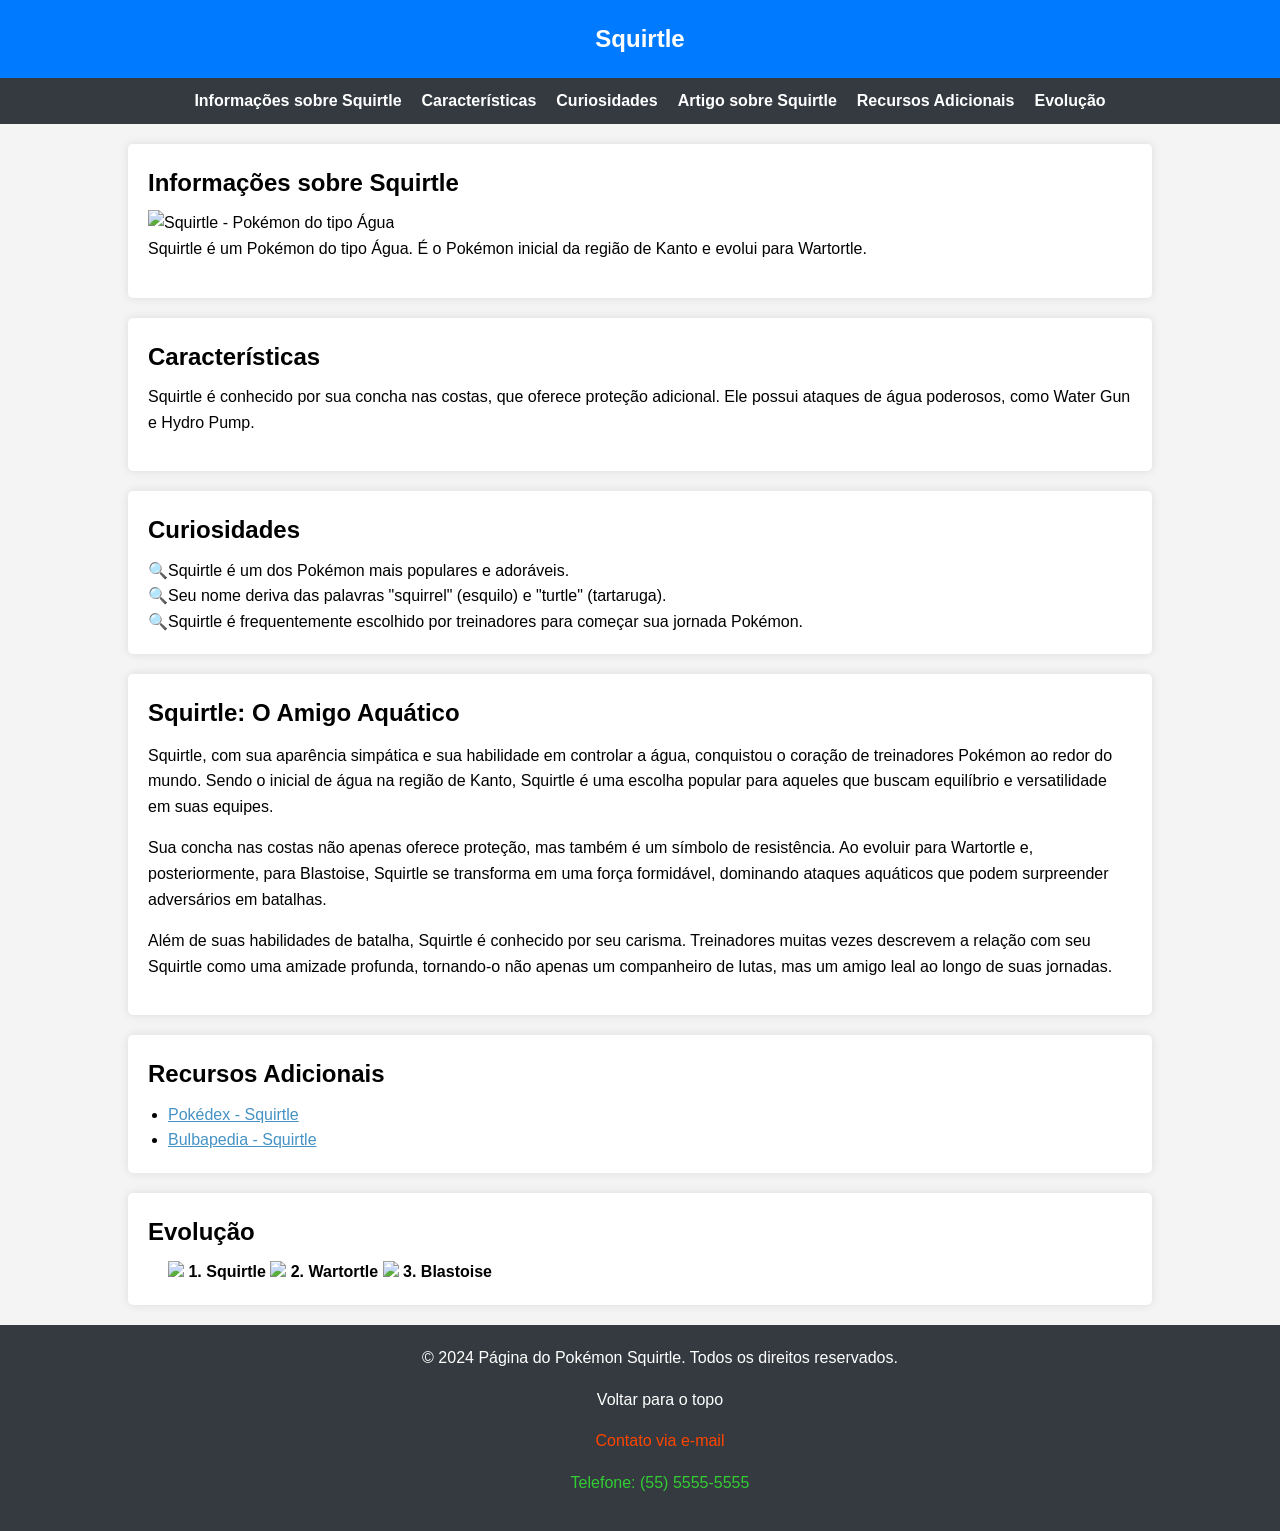
==== index.html @ c52e9388 "Rename pokemon-acessibilidade-v3.html to index.html" ====
<!DOCTYPE html>
<html lang="pt-br">
  <head>
    <meta charset="UTF-8" />
    <title>Página do Pokémon Squirtle</title>
    <style>
      /* Reset de estilos para garantir consistência em diferentes navegadores */
      body,
      h1,
      h2,
      p,
      ul,
      ol,
      li,
      figure,
      table,
      th,
      td {
        margin: 0;
        padding: 0;
      }

      main {
        max-width: 80vw;
        margin: 0 auto;
      }

      main > section {
        padding: 20px;
      }

      p {
        margin-bottom: 16px;
      }

      ul li {
        margin-left: 20px;
      }

      body {
        font-family: "Arial", sans-serif;
        line-height: 1.6;
        color: #333;
        background-color: #f4f4f4;
      }

      header {
        background-color: #007bff;
        color: #fff;
        text-align: center;
        padding: 20px;
      }

      header h1 {
        font-size: 24px;
      }

      section h1,
      section h2,
      section h3 {
        margin-bottom: 8px;
      }

      article h1,
      article h2,
      article h3 {
        margin-bottom: 10px;
      }

      nav ul {
        list-style: none;
        display: flex;
        justify-content: center;
        background-color: #343a40;
        padding: 10px;
        margin-bottom: 20px;
      }

      nav a {
        text-decoration: none;
        color: #fff;
        font-weight: bold;
      }

      th {
        padding: 10px 24px;
      }

      tr {
        text-align: center;
      }

      main section,
      main article,
      main table {
        color: black;
        background-color: #fff;
        padding: 20px;
        border-radius: 5px;
        box-shadow: 0 0 10px rgba(0, 0, 0, 0.1);
        margin-bottom: 20px;
      }

      article {
        background-color: #ffc107;
        color: #fff;
      }

      footer {
        background-color: #343a40;
        color: #fff;
        padding: 20px;
        text-align: center;
        bottom: 0;
        width: 100%;
      }

      footer a {
        color: #ffc107;
        text-decoration: none;
      }

      .lupa::marker {
        content: "🔍";
      }

      nav a:hover {
        color: #ffc107;
      }

      ul.evolucao li {
        list-style: none;
      }

      section ul li img {
        flex-direction: column;
        justify-content: space-between;
        font-weight: bold;
      }

      section ul li span {
        justify-content: space-between;
        flex-direction: column;
        text-align: center;
        font-weight: bold;
      }

      a {
        color: #4592c4;
      }

      .recursos a:hover {
        opacity: 0.8;
      }

      footer a:hover {
        opacity: 0.8;
      }
    </style>
  </head>
  <body>
    <header>
      <h1>Squirtle</h1>
    </header>

    <nav aria-label="Navegação principal">
      <ul>
        <li><a href="#info-squirtle">Informações sobre Squirtle</a></li>
        <li><a href="#caracteristicas">Características</a></li>
        <li><a href="#curiosidades">Curiosidades</a></li>
        <li><a href="#artigo-squirtle">Artigo sobre Squirtle</a></li>
        <li><a href="#recursos">Recursos Adicionais</a></li>
        <li><a href="#evolucao">Evolução</a></li>
      </ul>
    </nav>

    <main>
      <section id="info-squirtle" aria-labelledby="info-squirtle-label">
        <h2 id="info-squirtle-label">Informações sobre Squirtle</h2>
        <img
          src="https://raw.githubusercontent.com/PokeAPI/sprites/master/sprites/pokemon/7.png"
          alt="Squirtle - Pokémon do tipo Água"
        />
        <p>
          Squirtle é um Pokémon do tipo Água. É o Pokémon inicial da região de
          Kanto e evolui para Wartortle.
        </p>
      </section>

      <section id="caracteristicas" aria-labelledby="caracteristicas-label">
        <h2 id="caracteristicas-label">Características</h2>
        <p>
          Squirtle é conhecido por sua concha nas costas, que oferece proteção
          adicional. Ele possui ataques de água poderosos, como Water Gun e
          Hydro Pump.
        </p>
      </section>

      <section id="curiosidades" aria-labelledby="curiosidades-label">
        <h2 id="curiosidades-label">Curiosidades</h2>
        <ul>
          <li class="lupa">
            Squirtle é um dos Pokémon mais populares e adoráveis.
          </li>
          <li class="lupa">
            Seu nome deriva das palavras "squirrel" (esquilo) e "turtle"
            (tartaruga).
          </li>
          <li class="lupa">
            Squirtle é frequentemente escolhido por treinadores para começar sua
            jornada Pokémon.
          </li>
        </ul>
      </section>

      <article id="artigo-squirtle" aria-labelledby="artigo-squirtle-label">
        <h2 id="artigo-squirtle-label">Squirtle: O Amigo Aquático</h2>
        <p>
          Squirtle, com sua aparência simpática e sua habilidade em controlar a
          água, conquistou o coração de treinadores Pokémon ao redor do mundo.
          Sendo o inicial de água na região de Kanto, Squirtle é uma escolha
          popular para aqueles que buscam equilíbrio e versatilidade em suas
          equipes.
        </p>
        <p>
          Sua concha nas costas não apenas oferece proteção, mas também é um
          símbolo de resistência. Ao evoluir para Wartortle e, posteriormente,
          para Blastoise, Squirtle se transforma em uma força formidável,
          dominando ataques aquáticos que podem surpreender adversários em
          batalhas.
        </p>
        <p>
          Além de suas habilidades de batalha, Squirtle é conhecido por seu
          carisma. Treinadores muitas vezes descrevem a relação com seu Squirtle
          como uma amizade profunda, tornando-o não apenas um companheiro de
          lutas, mas um amigo leal ao longo de suas jornadas.
        </p>
      </article>

      <section id="recursos" aria-labelledby="recursos-label">
        <h2 id="recursos-label">Recursos Adicionais</h2>
        <ul class="recursos">
          <li>
            <a
              href="https://www.pokemon.com/br/pokedex/squirtle"
              target="_blank"
              >Pokédex - Squirtle</a
            >
          </li>
          <li>
            <a
              href="https://bulbapedia.bulbagarden.net/wiki/Squirtle_(Pok%C3%A9mon)"
              target="_blank"
              >Bulbapedia - Squirtle</a
            >
          </li>
        </ul>
      </section>

      <section id="evolucao" aria-labelledby="evolucao-label">
        <h2 id="evolucao-label">Evolução</h2>

        <ul class="evolucao">
          <li>
            <a href="https://bulbapedia.bulbagarden.net/wiki/Main_Page">
              <img
                src="https://assets.pokemon.com/assets/cms2/img/pokedex/detail/007.png"
            /></a>
            <span>1. Squirtle</span>

            <a href="https://bulbapedia.bulbagarden.net/wiki/Main_Page">
              <img
                src="https://assets.pokemon.com/assets/cms2/img/pokedex/detail/008.png"
            /></a>
            <span>2. Wartortle</span>

            <a href="https://bulbapedia.bulbagarden.net/wiki/Main_Page">
              <img
                src="https://assets.pokemon.com/assets/cms2/img/pokedex/detail/009.png"
            /></a>
            <span>3. Blastoise</span>
          </li>
        </ul>
      </section>
    </main>

    <footer aria-label="Rodapé" style="clear: both">
      <p aria-label="Copyright" style="color: white">
        &copy; 2024 Página do Pokémon Squirtle. Todos os direitos reservados.
      </p>
      <p>
        <a href="#info-squirtle" style="color: white">Voltar para o topo</a>
      </p>
      <p>
        <a href="mailto:contato@squirtlepage.com" style="color: orangered"
          >Contato via e-mail</a
        >
      </p>
      <p>
        <a href="tel:+5555555555" style="color: limegreen"
          >Telefone: (55) 5555-5555</a
        >
      </p>
    </footer>
  </body>
</html>
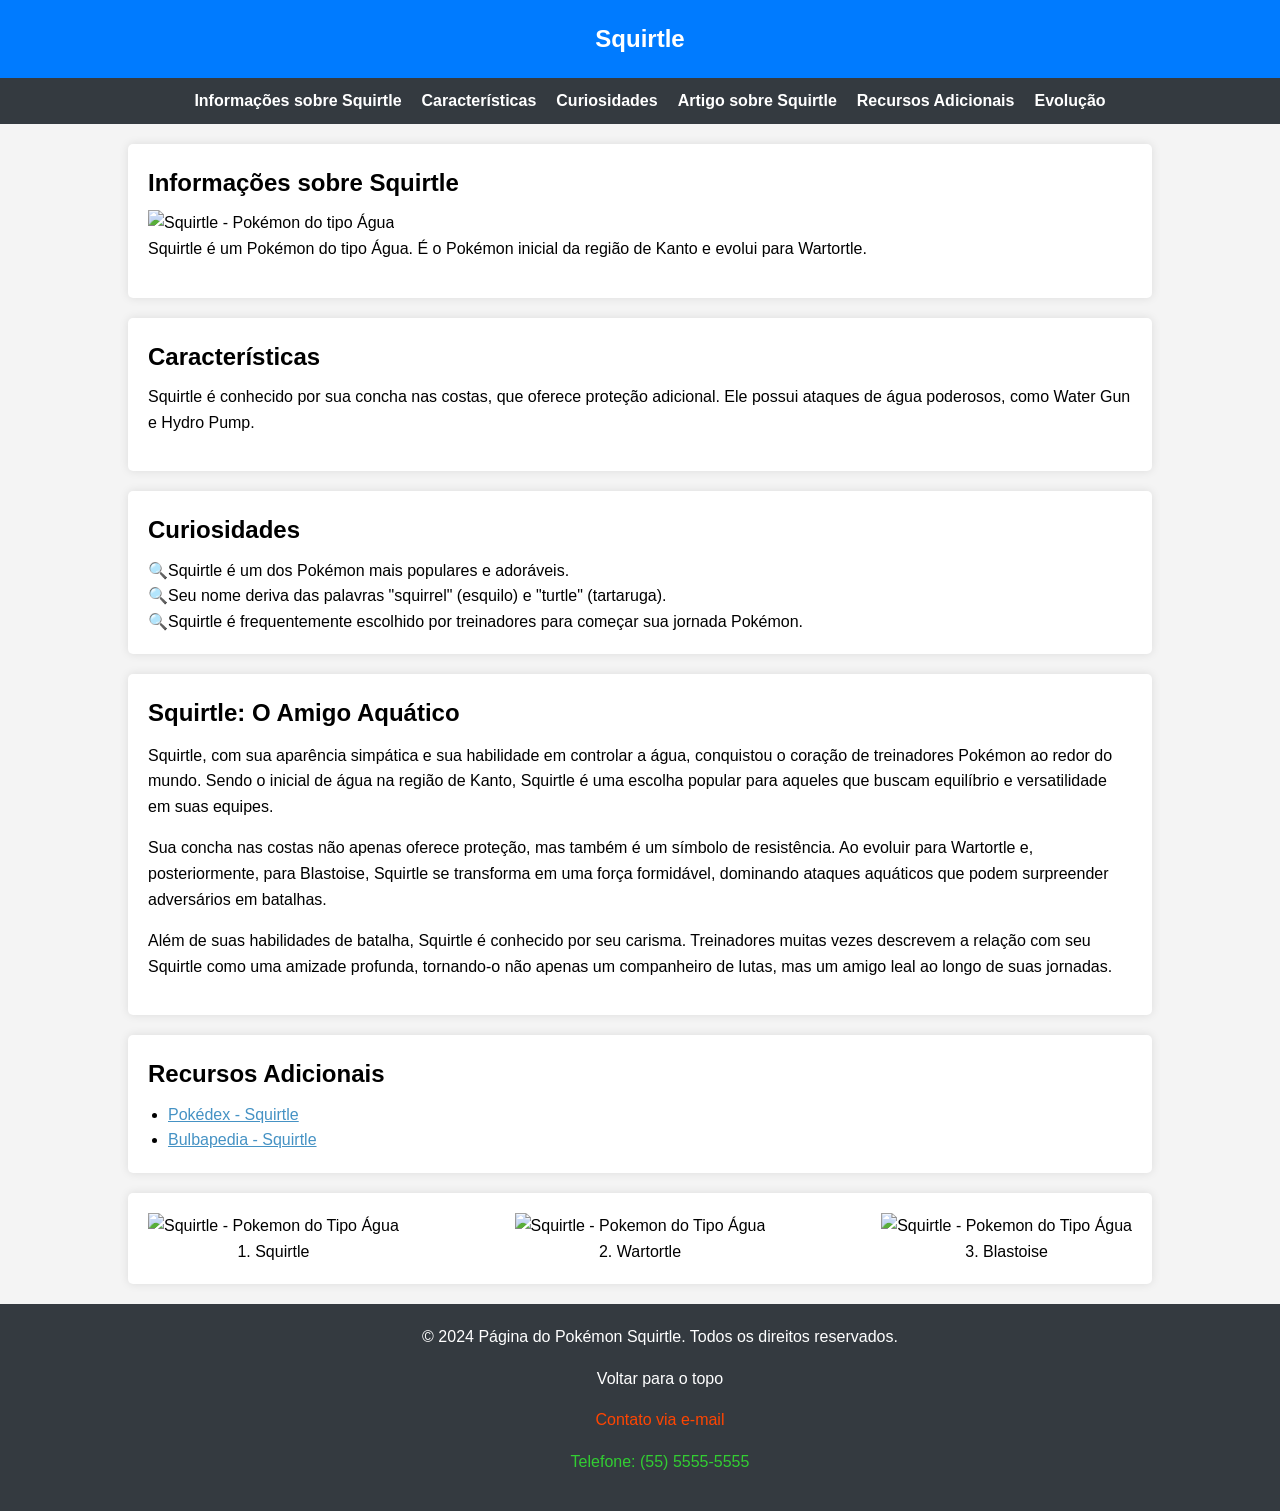
==== commit 347153ce: "Update index.html" ====
--- a/index.html
+++ b/index.html
@@ -124,25 +124,21 @@
         content: "🔍";
       }
 
+      .div-img-evolution {
+        display: flex;
+        justify-content: space-between;
+      }
+
+      .img-evolution {
+        display: flex;
+        flex-direction: column;
+        text-align: center;
+        color: black;
+        text-decoration: none;
+      }
+
       nav a:hover {
         color: #ffc107;
-      }
-
-      ul.evolucao li {
-        list-style: none;
-      }
-
-      section ul li img {
-        flex-direction: column;
-        justify-content: space-between;
-        font-weight: bold;
-      }
-
-      section ul li span {
-        justify-content: space-between;
-        flex-direction: column;
-        text-align: center;
-        font-weight: bold;
       }
 
       a {
@@ -258,29 +254,40 @@
       </section>
 
       <section id="evolucao" aria-labelledby="evolucao-label">
-        <h2 id="evolucao-label">Evolução</h2>
-
-        <ul class="evolucao">
-          <li>
-            <a href="https://bulbapedia.bulbagarden.net/wiki/Main_Page">
-              <img
-                src="https://assets.pokemon.com/assets/cms2/img/pokedex/detail/007.png"
-            /></a>
+        <div class="div-img-evolution">
+          <a
+            href="https://bulbapedia.bulbagarden.net/wiki/Main_Page"
+            class="img-evolution"
+          >
+            <img
+              src="https://assets.pokemon.com/assets/cms2/img/pokedex/detail/007.png"
+              alt="Squirtle - Pokemon do Tipo Água"
+            />
             <span>1. Squirtle</span>
-
-            <a href="https://bulbapedia.bulbagarden.net/wiki/Main_Page">
-              <img
-                src="https://assets.pokemon.com/assets/cms2/img/pokedex/detail/008.png"
-            /></a>
+          </a>
+
+          <a
+            href="https://bulbapedia.bulbagarden.net/wiki/Main_Page"
+            class="img-evolution"
+          >
+            <img
+              src="https://assets.pokemon.com/assets/cms2/img/pokedex/detail/008.png"
+              alt="Squirtle - Pokemon do Tipo Água"
+            />
             <span>2. Wartortle</span>
-
-            <a href="https://bulbapedia.bulbagarden.net/wiki/Main_Page">
-              <img
-                src="https://assets.pokemon.com/assets/cms2/img/pokedex/detail/009.png"
-            /></a>
+          </a>
+
+          <a
+            href="https://bulbapedia.bulbagarden.net/wiki/Main_Page"
+            class="img-evolution"
+          >
+            <img
+              src="https://assets.pokemon.com/assets/cms2/img/pokedex/detail/009.png"
+              alt="Squirtle - Pokemon do Tipo Água"
+            />
             <span>3. Blastoise</span>
-          </li>
-        </ul>
+          </a>
+        </div>
       </section>
     </main>
 
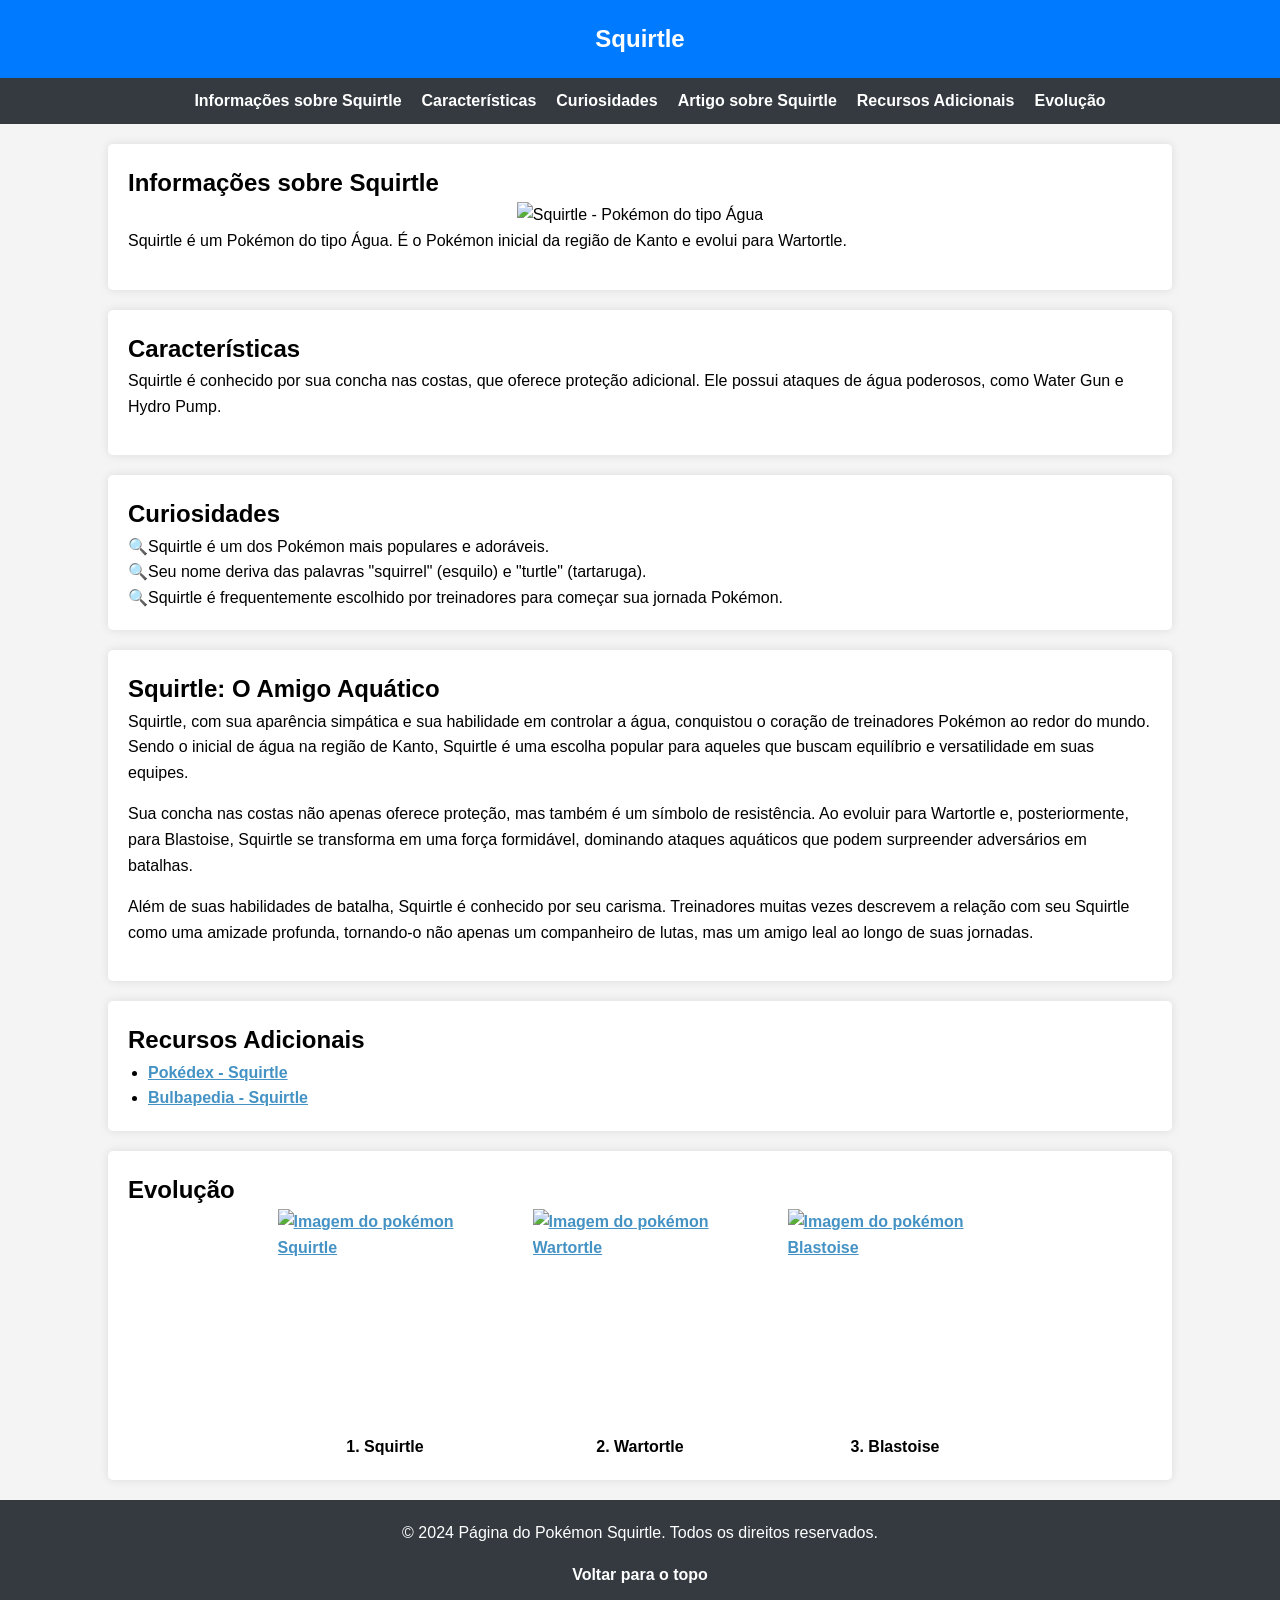
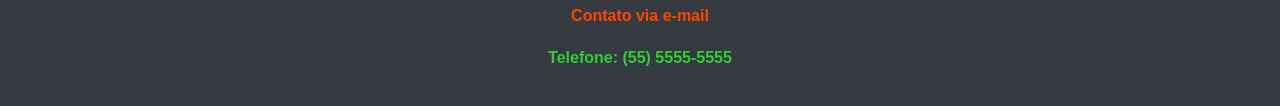
==== commit c9842f04: "Update" ====
--- a/index.html
+++ b/index.html
@@ -4,7 +4,6 @@
     <meta charset="UTF-8" />
     <title>Página do Pokémon Squirtle</title>
     <style>
-      /* Reset de estilos para garantir consistência em diferentes navegadores */
       body,
       h1,
       h2,
@@ -20,60 +19,15 @@
         padding: 0;
       }
 
-      main {
-        max-width: 80vw;
-        margin: 0 auto;
-      }
-
-      main > section {
-        padding: 20px;
-      }
-
-      p {
-        margin-bottom: 16px;
-      }
-
-      ul li {
-        margin-left: 20px;
-      }
-
-      body {
-        font-family: "Arial", sans-serif;
-        line-height: 1.6;
-        color: #333;
-        background-color: #f4f4f4;
-      }
-
-      header {
-        background-color: #007bff;
-        color: #fff;
-        text-align: center;
-        padding: 20px;
-      }
-
-      header h1 {
-        font-size: 24px;
-      }
-
-      section h1,
-      section h2,
-      section h3 {
-        margin-bottom: 8px;
-      }
-
-      article h1,
-      article h2,
-      article h3 {
-        margin-bottom: 10px;
-      }
-
       nav ul {
-        list-style: none;
-        display: flex;
+        display: flex;
+        flex-wrap: wrap;
         justify-content: center;
+        align-items: center;
         background-color: #343a40;
         padding: 10px;
         margin-bottom: 20px;
+        list-style: none;
       }
 
       nav a {
@@ -82,28 +36,117 @@
         font-weight: bold;
       }
 
-      th {
-        padding: 10px 24px;
-      }
-
-      tr {
-        text-align: center;
+      nav a:hover {
+        color: #ffc107;
       }
 
       main section,
       main article,
       main table {
+        display: flex;
+        flex-direction: column;
         color: black;
         background-color: #fff;
         padding: 20px;
         border-radius: 5px;
         box-shadow: 0 0 10px rgba(0, 0, 0, 0.1);
         margin-bottom: 20px;
+        width: 80%;
       }
 
       article {
         background-color: #ffc107;
         color: #fff;
+      }
+
+      a {
+        color: #4592c4;
+        font-weight: bold;
+      }
+
+      p {
+        margin-bottom: 16px;
+      }
+
+      ul li {
+        margin-left: 20px;
+      }
+
+      .squirtle-image {
+        display: block;
+        margin: 0 auto;
+      }
+
+      .squirtle-image img {
+        width: 200px;
+        height: 200px;
+      }
+
+      .lupa::marker {
+        content: "🔍";
+      }
+
+      .recursos a:hover {
+        opacity: 0.8;
+      }
+
+      .evolucao-container {
+        display: flex;
+        flex-wrap: wrap;
+        gap: 20px;
+        justify-content: center;
+        align-items: center;
+      }
+
+      .pokemon-evolucao {
+        display: flex;
+        flex-direction: column;
+        align-items: center;
+        margin: 0 10px;
+      }
+
+      .pokemon-evolucao img {
+        display: block;
+        margin: 0 auto;
+      }
+
+      .pokemon-evolucao span {
+        margin-top: 10px;
+        font-weight: bold;
+      }
+
+      main {
+        display: flex;
+        flex-direction: column;
+        align-items: center;
+      }
+
+      main > section {
+        padding: 20px;
+      }
+
+      body {
+        font-family: "Arial", sans-serif;
+        line-height: 1.6;
+        color: #333;
+        background-color: #f4f4f4;
+      }
+
+      header {
+        display: flex;
+        justify-content: center;
+        align-items: center;
+        background-color: #007bff;
+        color: #fff;
+        padding: 20px;
+      }
+
+      header h1 {
+        font-size: 24px;
+      }
+
+      footer a:hover {
+        opacity: 0.8;
       }
 
       footer {
@@ -112,45 +155,11 @@
         padding: 20px;
         text-align: center;
         bottom: 0;
-        width: 100%;
       }
 
       footer a {
         color: #ffc107;
         text-decoration: none;
-      }
-
-      .lupa::marker {
-        content: "🔍";
-      }
-
-      .div-img-evolution {
-        display: flex;
-        justify-content: space-between;
-      }
-
-      .img-evolution {
-        display: flex;
-        flex-direction: column;
-        text-align: center;
-        color: black;
-        text-decoration: none;
-      }
-
-      nav a:hover {
-        color: #ffc107;
-      }
-
-      a {
-        color: #4592c4;
-      }
-
-      .recursos a:hover {
-        opacity: 0.8;
-      }
-
-      footer a:hover {
-        opacity: 0.8;
       }
     </style>
   </head>
@@ -171,19 +180,23 @@
     </nav>
 
     <main>
-      <section id="info-squirtle" aria-labelledby="info-squirtle-label">
+      <section id="info-squirtle" aria-label="info-squirtle-label">
         <h2 id="info-squirtle-label">Informações sobre Squirtle</h2>
-        <img
-          src="https://raw.githubusercontent.com/PokeAPI/sprites/master/sprites/pokemon/7.png"
-          alt="Squirtle - Pokémon do tipo Água"
-        />
+        <div class="squirtle-image">
+          <img
+            src="https://raw.githubusercontent.com/PokeAPI/sprites/master/sprites/pokemon/7.png"
+            width="200"
+            height="200"
+            alt="Squirtle - Pokémon do tipo Água"
+          />
+        </div>
         <p>
           Squirtle é um Pokémon do tipo Água. É o Pokémon inicial da região de
           Kanto e evolui para Wartortle.
         </p>
       </section>
 
-      <section id="caracteristicas" aria-labelledby="caracteristicas-label">
+      <section id="caracteristicas" aria-label="caracteristicas-label">
         <h2 id="caracteristicas-label">Características</h2>
         <p>
           Squirtle é conhecido por sua concha nas costas, que oferece proteção
@@ -192,7 +205,7 @@
         </p>
       </section>
 
-      <section id="curiosidades" aria-labelledby="curiosidades-label">
+      <section id="curiosidades" aria-label="curiosidades-label">
         <h2 id="curiosidades-label">Curiosidades</h2>
         <ul>
           <li class="lupa">
@@ -209,7 +222,7 @@
         </ul>
       </section>
 
-      <article id="artigo-squirtle" aria-labelledby="artigo-squirtle-label">
+      <article id="artigo-squirtle" aria-label="artigo-squirtle-label">
         <h2 id="artigo-squirtle-label">Squirtle: O Amigo Aquático</h2>
         <p>
           Squirtle, com sua aparência simpática e sua habilidade em controlar a
@@ -233,7 +246,7 @@
         </p>
       </article>
 
-      <section id="recursos" aria-labelledby="recursos-label">
+      <section id="recursos" aria-label="recursos-label">
         <h2 id="recursos-label">Recursos Adicionais</h2>
         <ul class="recursos">
           <li>
@@ -253,40 +266,45 @@
         </ul>
       </section>
 
-      <section id="evolucao" aria-labelledby="evolucao-label">
-        <div class="div-img-evolution">
-          <a
-            href="https://bulbapedia.bulbagarden.net/wiki/Main_Page"
-            class="img-evolution"
-          >
-            <img
-              src="https://assets.pokemon.com/assets/cms2/img/pokedex/detail/007.png"
-              alt="Squirtle - Pokemon do Tipo Água"
-            />
+      <section id="evolucao" aria-label="evolucao-label">
+        <h2 id="evolucao-label">Evolução</h2>
+
+        <div class="evolucao-container">
+          <div class="pokemon-evolucao">
+            <a href="https://bulbapedia.bulbagarden.net/wiki/Main_Page">
+              <img
+                src="https://assets.pokemon.com/assets/cms2/img/pokedex/detail/007.png"
+                width="215"
+                height="215"
+                alt="Imagem do pokémon Squirtle"
+              />
+            </a>
+
             <span>1. Squirtle</span>
-          </a>
-
-          <a
-            href="https://bulbapedia.bulbagarden.net/wiki/Main_Page"
-            class="img-evolution"
-          >
-            <img
-              src="https://assets.pokemon.com/assets/cms2/img/pokedex/detail/008.png"
-              alt="Squirtle - Pokemon do Tipo Água"
-            />
+          </div>
+          <div class="pokemon-evolucao">
+            <a href="https://bulbapedia.bulbagarden.net/wiki/Main_Page">
+              <img
+                src="https://assets.pokemon.com/assets/cms2/img/pokedex/detail/008.png"
+                width="215"
+                height="215"
+                alt="Imagem do pokémon Wartortle"
+              />
+            </a>
+
             <span>2. Wartortle</span>
-          </a>
-
-          <a
-            href="https://bulbapedia.bulbagarden.net/wiki/Main_Page"
-            class="img-evolution"
-          >
-            <img
-              src="https://assets.pokemon.com/assets/cms2/img/pokedex/detail/009.png"
-              alt="Squirtle - Pokemon do Tipo Água"
-            />
+          </div>
+          <div class="pokemon-evolucao">
+            <a href="https://bulbapedia.bulbagarden.net/wiki/Main_Page">
+              <img
+                src="https://assets.pokemon.com/assets/cms2/img/pokedex/detail/009.png"
+                width="215"
+                height="215"
+                alt="Imagem do pokémon Blastoise"
+              />
+            </a>
             <span>3. Blastoise</span>
-          </a>
+          </div>
         </div>
       </section>
     </main>
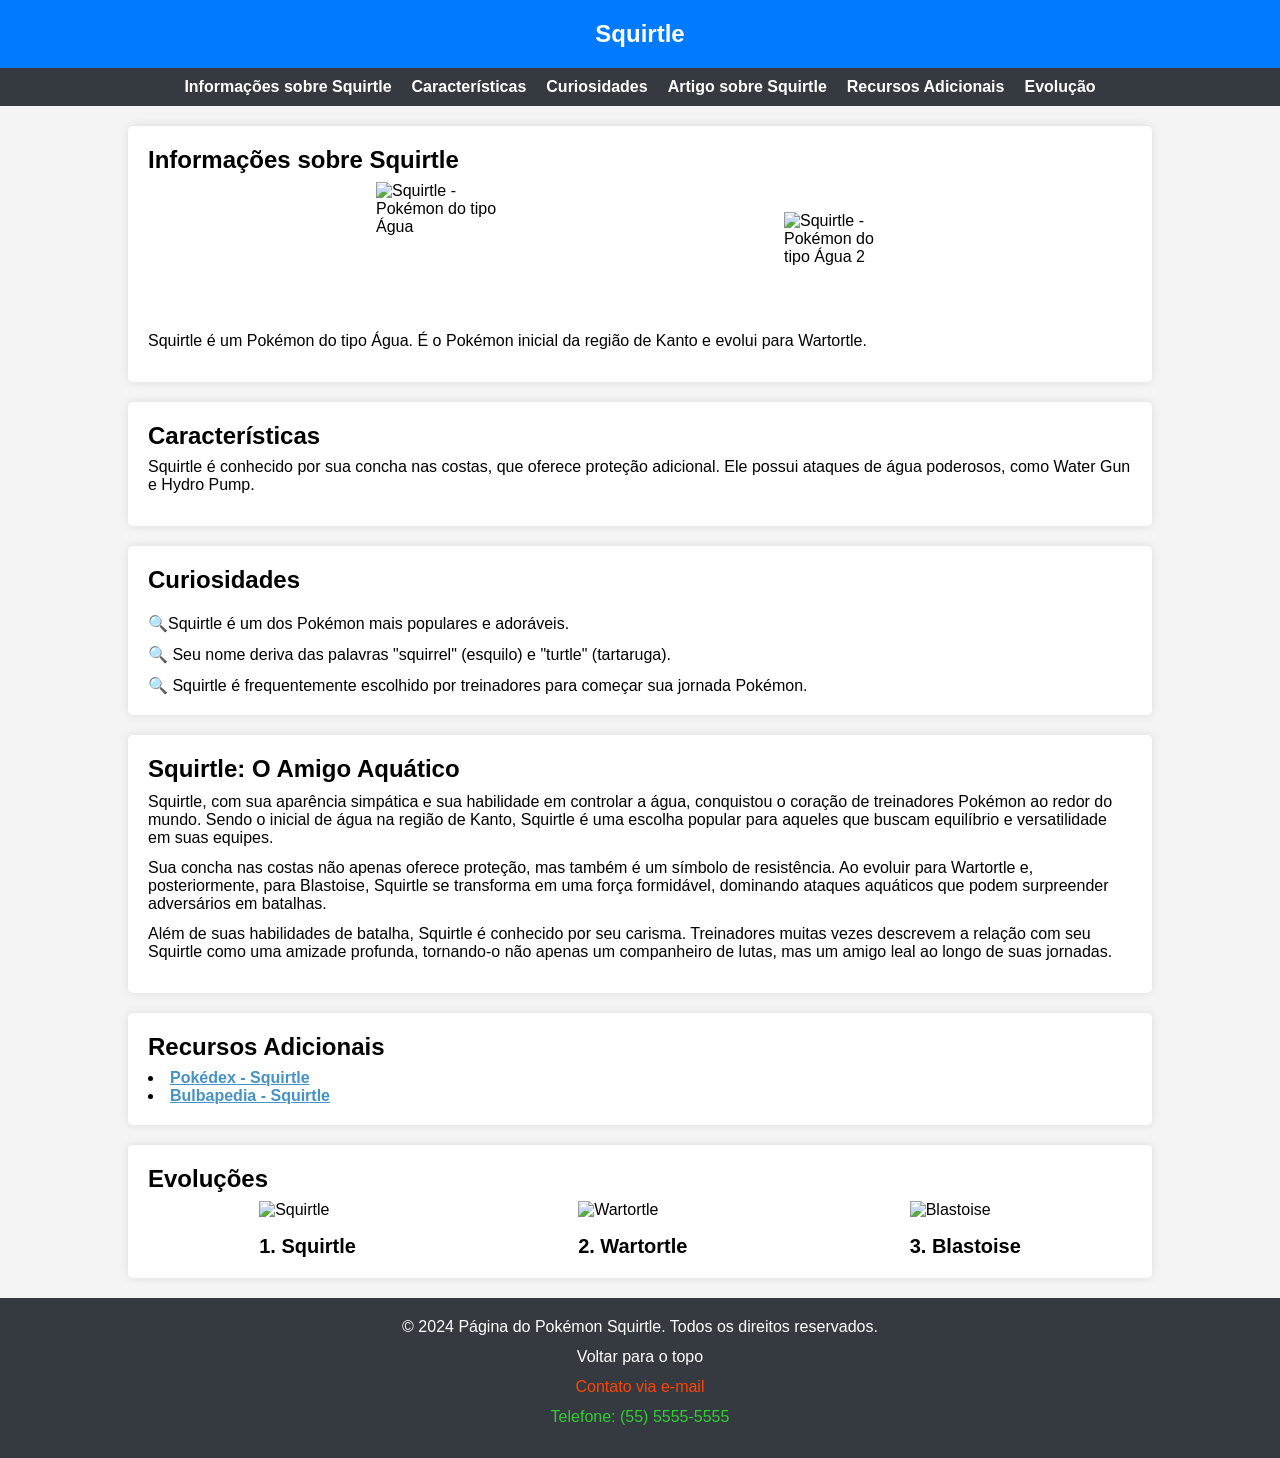
==== commit 0d8a3034: "Update" ====
--- a/index.html
+++ b/index.html
@@ -3,168 +3,11 @@
   <head>
     <meta charset="UTF-8" />
     <title>Página do Pokémon Squirtle</title>
-    <style>
-      body,
-      h1,
-      h2,
-      p,
-      ul,
-      ol,
-      li,
-      figure,
-      table,
-      th,
-      td {
-        margin: 0;
-        padding: 0;
-      }
+    <link rel="stylesheet" href="style.css" />
+  </head>
 
-      nav ul {
-        display: flex;
-        flex-wrap: wrap;
-        justify-content: center;
-        align-items: center;
-        background-color: #343a40;
-        padding: 10px;
-        margin-bottom: 20px;
-        list-style: none;
-      }
-
-      nav a {
-        text-decoration: none;
-        color: #fff;
-        font-weight: bold;
-      }
-
-      nav a:hover {
-        color: #ffc107;
-      }
-
-      main section,
-      main article,
-      main table {
-        display: flex;
-        flex-direction: column;
-        color: black;
-        background-color: #fff;
-        padding: 20px;
-        border-radius: 5px;
-        box-shadow: 0 0 10px rgba(0, 0, 0, 0.1);
-        margin-bottom: 20px;
-        width: 80%;
-      }
-
-      article {
-        background-color: #ffc107;
-        color: #fff;
-      }
-
-      a {
-        color: #4592c4;
-        font-weight: bold;
-      }
-
-      p {
-        margin-bottom: 16px;
-      }
-
-      ul li {
-        margin-left: 20px;
-      }
-
-      .squirtle-image {
-        display: block;
-        margin: 0 auto;
-      }
-
-      .squirtle-image img {
-        width: 200px;
-        height: 200px;
-      }
-
-      .lupa::marker {
-        content: "🔍";
-      }
-
-      .recursos a:hover {
-        opacity: 0.8;
-      }
-
-      .evolucao-container {
-        display: flex;
-        flex-wrap: wrap;
-        gap: 20px;
-        justify-content: center;
-        align-items: center;
-      }
-
-      .pokemon-evolucao {
-        display: flex;
-        flex-direction: column;
-        align-items: center;
-        margin: 0 10px;
-      }
-
-      .pokemon-evolucao img {
-        display: block;
-        margin: 0 auto;
-      }
-
-      .pokemon-evolucao span {
-        margin-top: 10px;
-        font-weight: bold;
-      }
-
-      main {
-        display: flex;
-        flex-direction: column;
-        align-items: center;
-      }
-
-      main > section {
-        padding: 20px;
-      }
-
-      body {
-        font-family: "Arial", sans-serif;
-        line-height: 1.6;
-        color: #333;
-        background-color: #f4f4f4;
-      }
-
-      header {
-        display: flex;
-        justify-content: center;
-        align-items: center;
-        background-color: #007bff;
-        color: #fff;
-        padding: 20px;
-      }
-
-      header h1 {
-        font-size: 24px;
-      }
-
-      footer a:hover {
-        opacity: 0.8;
-      }
-
-      footer {
-        background-color: #343a40;
-        color: #fff;
-        padding: 20px;
-        text-align: center;
-        bottom: 0;
-      }
-
-      footer a {
-        color: #ffc107;
-        text-decoration: none;
-      }
-    </style>
-  </head>
   <body>
-    <header>
+    <header id="header">
       <h1>Squirtle</h1>
     </header>
 
@@ -180,14 +23,19 @@
     </nav>
 
     <main>
-      <section id="info-squirtle" aria-label="info-squirtle-label">
+      <section id="info-squirtle" aria-labelledby="info-squirtle-label">
         <h2 id="info-squirtle-label">Informações sobre Squirtle</h2>
-        <div class="squirtle-image">
+        <div class="imagens-info">
           <img
+            class="imagem-1"
             src="https://raw.githubusercontent.com/PokeAPI/sprites/master/sprites/pokemon/7.png"
-            width="200"
-            height="200"
             alt="Squirtle - Pokémon do tipo Água"
+          />
+
+          <img
+            class="imagem-2"
+            src="https://archives.bulbagarden.net/media/upload/thumb/7/79/Squirtle_SSBU.png/200px-Squirtle_SSBU.png"
+            alt="Squirtle - Pokémon do tipo Água 2"
           />
         </div>
         <p>
@@ -196,7 +44,7 @@
         </p>
       </section>
 
-      <section id="caracteristicas" aria-label="caracteristicas-label">
+      <section id="caracteristicas" aria-labelledby="caracteristicas-label">
         <h2 id="caracteristicas-label">Características</h2>
         <p>
           Squirtle é conhecido por sua concha nas costas, que oferece proteção
@@ -205,24 +53,22 @@
         </p>
       </section>
 
-      <section id="curiosidades" aria-label="curiosidades-label">
+      <section id="curiosidades" aria-labelledby="curiosidades-label">
         <h2 id="curiosidades-label">Curiosidades</h2>
-        <ul>
-          <li class="lupa">
-            Squirtle é um dos Pokémon mais populares e adoráveis.
-          </li>
-          <li class="lupa">
+        <ul class="curiosidades-lista">
+          <li>Squirtle é um dos Pokémon mais populares e adoráveis.</li>
+          <li>
             Seu nome deriva das palavras "squirrel" (esquilo) e "turtle"
             (tartaruga).
           </li>
-          <li class="lupa">
+          <li>
             Squirtle é frequentemente escolhido por treinadores para começar sua
             jornada Pokémon.
           </li>
         </ul>
       </section>
 
-      <article id="artigo-squirtle" aria-label="artigo-squirtle-label">
+      <article id="artigo-squirtle" aria-labelledby="artigo-squirtle-label">
         <h2 id="artigo-squirtle-label">Squirtle: O Amigo Aquático</h2>
         <p>
           Squirtle, com sua aparência simpática e sua habilidade em controlar a
@@ -246,9 +92,9 @@
         </p>
       </article>
 
-      <section id="recursos" aria-label="recursos-label">
+      <section id="recursos" aria-labelledby="recursos-label">
         <h2 id="recursos-label">Recursos Adicionais</h2>
-        <ul class="recursos">
+        <ul>
           <li>
             <a
               href="https://www.pokemon.com/br/pokedex/squirtle"
@@ -266,66 +112,49 @@
         </ul>
       </section>
 
-      <section id="evolucao" aria-label="evolucao-label">
-        <h2 id="evolucao-label">Evolução</h2>
-
-        <div class="evolucao-container">
-          <div class="pokemon-evolucao">
-            <a href="https://bulbapedia.bulbagarden.net/wiki/Main_Page">
+      <section id="evolucao" aria-labelledby="evolucao-label">
+        <h2 id="evolucao-label">Evoluções</h2>
+        <ul>
+          <li>
+            <figure>
               <img
                 src="https://assets.pokemon.com/assets/cms2/img/pokedex/detail/007.png"
-                width="215"
-                height="215"
-                alt="Imagem do pokémon Squirtle"
+                alt="Squirtle"
               />
-            </a>
+              <figcaption>1. Squirtle</figcaption>
+            </figure>
+          </li>
 
-            <span>1. Squirtle</span>
-          </div>
-          <div class="pokemon-evolucao">
-            <a href="https://bulbapedia.bulbagarden.net/wiki/Main_Page">
+          <li>
+            <figure>
               <img
                 src="https://assets.pokemon.com/assets/cms2/img/pokedex/detail/008.png"
-                width="215"
-                height="215"
-                alt="Imagem do pokémon Wartortle"
+                alt="Wartortle"
               />
-            </a>
+              <figcaption>2. Wartortle</figcaption>
+            </figure>
+          </li>
 
-            <span>2. Wartortle</span>
-          </div>
-          <div class="pokemon-evolucao">
-            <a href="https://bulbapedia.bulbagarden.net/wiki/Main_Page">
+          <li>
+            <figure>
               <img
                 src="https://assets.pokemon.com/assets/cms2/img/pokedex/detail/009.png"
-                width="215"
-                height="215"
-                alt="Imagem do pokémon Blastoise"
+                alt="Blastoise"
               />
-            </a>
-            <span>3. Blastoise</span>
-          </div>
-        </div>
+              <figcaption>3. Blastoise</figcaption>
+            </figure>
+          </li>
+        </ul>
       </section>
     </main>
 
-    <footer aria-label="Rodapé" style="clear: both">
-      <p aria-label="Copyright" style="color: white">
+    <footer aria-label="Rodapé">
+      <p aria-label="Copyright">
         &copy; 2024 Página do Pokémon Squirtle. Todos os direitos reservados.
       </p>
-      <p>
-        <a href="#info-squirtle" style="color: white">Voltar para o topo</a>
-      </p>
-      <p>
-        <a href="mailto:contato@squirtlepage.com" style="color: orangered"
-          >Contato via e-mail</a
-        >
-      </p>
-      <p>
-        <a href="tel:+5555555555" style="color: limegreen"
-          >Telefone: (55) 5555-5555</a
-        >
-      </p>
+      <p><a href="#header">Voltar para o topo</a></p>
+      <p><a href="mailto:contato@squirtlepage.com">Contato via e-mail</a></p>
+      <p><a href="tel:+5555555555">Telefone: (55) 5555-5555</a></p>
     </footer>
   </body>
 </html>
--- a/style.css
+++ b/style.css
@@ -0,0 +1,219 @@
+/* Reset de estilos para garantir consistência em diferentes navegadores */
+body,
+h1,
+h2,
+p,
+ul,
+ol,
+li,
+figure,
+table,
+th,
+td {
+  margin: 0;
+  padding: 0;
+}
+
+* {
+  box-sizing: border-box;
+}
+
+/* Estilos gerais */
+
+body {
+  font-family: "Arial", sans-serif;
+  color: #333;
+  background-color: #f4f4f4;
+}
+
+main {
+  display: flex;
+  flex-direction: column;
+  align-items: center;
+}
+
+main > section {
+  padding: 20px;
+}
+
+main section,
+main article {
+  width: 80vw;
+  color: black;
+  background-color: #fff;
+  padding: 20px;
+  border-radius: 5px;
+  box-shadow: 0 0 10px rgba(0, 0, 0, 0.1);
+  margin-bottom: 20px;
+  display: flex;
+  flex-direction: column;
+}
+
+section h1,
+section h2,
+section h3 {
+  margin-bottom: 8px;
+}
+
+article h1,
+article h2,
+article h3 {
+  margin-bottom: 10px;
+}
+
+p {
+  margin-bottom: 12px;
+}
+
+ul li {
+  list-style-position: inside;
+}
+
+/* Header */
+
+header {
+  background-color: #007bff;
+  color: #fff;
+  padding: 20px;
+  display: flex;
+  justify-content: center;
+}
+
+header h1 {
+  font-size: 24px;
+}
+
+/* Lista de navegação */
+
+nav ul {
+  list-style: none;
+  display: flex;
+  gap: 20px;
+  justify-content: center;
+  flex-wrap: wrap;
+  background-color: #343a40;
+  padding: 10px;
+  margin-bottom: 20px;
+}
+
+nav a {
+  text-decoration: none;
+  color: #fff;
+  font-weight: bold;
+}
+
+nav a:hover {
+  color: #ffc107;
+}
+
+/* Seções */
+
+#info-squirtle img {
+  width: 150px;
+  height: 150px;
+  align-self: center;
+}
+
+.imagens-info {
+  display: flex;
+  justify-content: space-evenly;
+  flex-wrap: wrap;
+}
+
+.imagem-1 {
+  width: 200px;
+  height: 200px;
+  padding: 0px;
+}
+
+.imagem-2 {
+  width: 150px;
+  height: 150px;
+  padding: 30px;
+}
+
+#curiosidades li::marker {
+  content: "🔍";
+}
+
+#curiosidades {
+  display: flex;
+  gap: 12px;
+}
+
+.curiosidades-lista {
+  display: flex;
+  flex-direction: column;
+  gap: 12px;
+}
+
+#evolucao ul {
+  display: flex;
+  justify-content: space-around;
+  flex-wrap: wrap;
+  list-style: none;
+}
+
+#evolucao img {
+  height: 150px;
+}
+
+#evolucao figcaption {
+  font-weight: 600;
+  font-size: 20px;
+  text-align: center;
+  margin-top: 16px;
+}
+
+article {
+  background-color: #ffc107;
+  color: #fff;
+}
+
+/* Links */
+
+a[target="_blank"] {
+  color: #4592c4;
+  font-weight: bold;
+}
+
+a[target="_blank"]:hover {
+  opacity: 0.8;
+}
+
+/* Footer */
+
+footer {
+  background-color: #343a40;
+  color: #fff;
+  display: flex;
+  flex-direction: column;
+  padding: 20px;
+}
+
+footer a {
+  text-decoration: none;
+  transition: color 0.3s ease-in-out;
+}
+
+footer p {
+  display: flex;
+  justify-content: center;
+  gap: 10px;
+}
+
+footer a[href*="#"] {
+  color: white;
+}
+
+footer a[href*="mailto"] {
+  color: orangered;
+}
+
+footer a[href*="tel"] {
+  color: limegreen;
+}
+
+footer a[href]:hover {
+  opacity: 0.8;
+}
